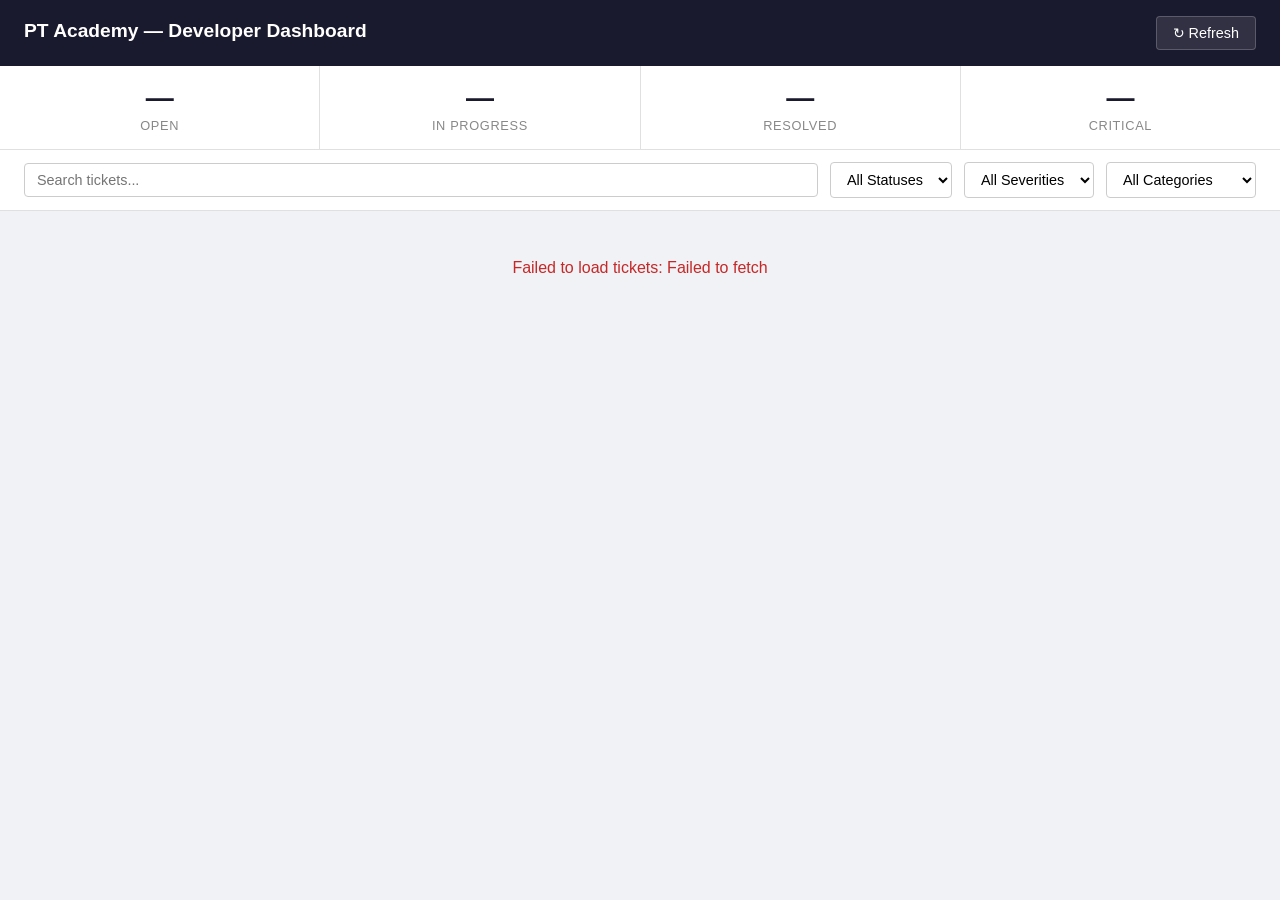
==== dashboard.html @ 459d98c8 "Add developer dashboard for ticket management - dashboard.html: Ticket table with stats bar, filters" ====
<!DOCTYPE html>
<html lang="en">
<head>
    <meta charset="UTF-8">
    <meta name="viewport" content="width=device-width, initial-scale=1.0">
    <title>PT Academy — Developer Dashboard</title>
    <link rel="stylesheet" href="dashboard.css">
</head>
<body>
    <div class="app">
        <!-- Header -->
        <header class="header">
            <div class="header-left">
                <h1>PT Academy — Developer Dashboard</h1>
                <span class="last-updated" id="lastUpdated"></span>
            </div>
            <button class="refresh-btn" id="refreshBtn">&#8635; Refresh</button>
        </header>

        <!-- Stats Bar -->
        <div class="stats-bar" id="statsBar">
            <div class="stat">
                <span class="stat-value" id="statOpen">—</span>
                <span class="stat-label">Open</span>
            </div>
            <div class="stat">
                <span class="stat-value" id="statInProgress">—</span>
                <span class="stat-label">In Progress</span>
            </div>
            <div class="stat">
                <span class="stat-value" id="statResolved">—</span>
                <span class="stat-label">Resolved</span>
            </div>
            <div class="stat">
                <span class="stat-value" id="statCritical">—</span>
                <span class="stat-label">Critical</span>
            </div>
        </div>

        <!-- Filters -->
        <div class="filters">
            <input type="text" id="searchInput" placeholder="Search tickets..." class="search-input">
            <select id="filterStatus" class="filter-select">
                <option value="">All Statuses</option>
                <option value="Open">Open</option>
                <option value="In Progress">In Progress</option>
                <option value="Resolved">Resolved</option>
            </select>
            <select id="filterSeverity" class="filter-select">
                <option value="">All Severities</option>
                <option value="Critical">Critical</option>
                <option value="High">High</option>
                <option value="Medium">Medium</option>
                <option value="Low">Low</option>
            </select>
            <select id="filterCategory" class="filter-select">
                <option value="">All Categories</option>
                <option value="Bug">Bug</option>
                <option value="Data Issue">Data Issue</option>
                <option value="Access Problem">Access Problem</option>
                <option value="Other">Other</option>
            </select>
        </div>

        <!-- Loading / Error States -->
        <div id="loadingState" class="state-message">Loading tickets...</div>
        <div id="errorState" class="state-message error" style="display:none;"></div>
        <div id="emptyState" class="state-message" style="display:none;">No tickets match your filters.</div>

        <!-- Ticket Table -->
        <div class="table-wrap" id="tableWrap" style="display:none;">
            <table class="ticket-table">
                <thead>
                    <tr>
                        <th>#</th>
                        <th>Date</th>
                        <th>Name</th>
                        <th>Category</th>
                        <th>Severity</th>
                        <th>Status</th>
                        <th>CRM URL</th>
                        <th></th>
                    </tr>
                </thead>
                <tbody id="ticketTableBody"></tbody>
            </table>
        </div>

        <!-- Ticket Detail Panel -->
        <div class="detail-panel" id="detailPanel" style="display:none;">
            <div class="detail-header">
                <h2 id="detailTitle">Ticket #</h2>
                <button class="close-btn" id="closeDetail">&times;</button>
            </div>
            <div class="detail-body">
                <div class="detail-meta" id="detailMeta"></div>

                <div class="detail-section">
                    <h3>Issue Description</h3>
                    <p id="detailDescription"></p>
                </div>

                <div class="detail-section" id="detailScreenshotWrap" style="display:none;">
                    <h3>Screenshot</h3>
                    <a id="detailScreenshot" href="#" target="_blank" class="screenshot-link">View screenshot in Google Drive</a>
                </div>

                <div class="detail-section">
                    <h3>Update Ticket</h3>
                    <div class="update-form">
                        <label for="updateStatus">Status</label>
                        <select id="updateStatus" class="filter-select">
                            <option value="Open">Open</option>
                            <option value="In Progress">In Progress</option>
                            <option value="Resolved">Resolved</option>
                        </select>

                        <label for="updateNotes">Developer Notes</label>
                        <textarea id="updateNotes" rows="4" placeholder="Add your notes here..."></textarea>

                        <button class="save-btn" id="saveBtn">Save Changes</button>
                        <span class="save-feedback" id="saveFeedback"></span>
                    </div>
                </div>
            </div>
        </div>
    </div>

    <script src="dashboard.js"></script>
</body>
</html>
---- dashboard.css ----
* {
    margin: 0;
    padding: 0;
    box-sizing: border-box;
}

body {
    font-family: -apple-system, BlinkMacSystemFont, 'Segoe UI', Roboto, Oxygen, Ubuntu, Cantarell, sans-serif;
    background: #f0f2f5;
    color: #1a1a1a;
    min-height: 100vh;
}

/* Header */
.header {
    background: #1a1a2e;
    color: white;
    padding: 1rem 1.5rem;
    display: flex;
    align-items: center;
    justify-content: space-between;
    box-shadow: 0 2px 4px rgba(0,0,0,0.2);
}

.header h1 {
    font-size: 1.2rem;
    font-weight: 600;
}

.last-updated {
    display: block;
    font-size: 0.8rem;
    color: #aaa;
    margin-top: 0.25rem;
}

.refresh-btn {
    background: rgba(255,255,255,0.1);
    color: white;
    border: 1px solid rgba(255,255,255,0.2);
    border-radius: 4px;
    padding: 0.5rem 1rem;
    font-size: 0.9rem;
    cursor: pointer;
    transition: background 0.2s;
    white-space: nowrap;
}

.refresh-btn:hover {
    background: rgba(255,255,255,0.2);
}

.refresh-btn:disabled {
    opacity: 0.5;
    cursor: not-allowed;
}

/* Stats Bar */
.stats-bar {
    background: white;
    display: flex;
    gap: 0;
    border-bottom: 1px solid #e0e0e0;
}

.stat {
    flex: 1;
    padding: 1rem 1.5rem;
    display: flex;
    flex-direction: column;
    align-items: center;
    border-right: 1px solid #e0e0e0;
    gap: 0.25rem;
}

.stat:last-child {
    border-right: none;
}

.stat-value {
    font-size: 1.75rem;
    font-weight: 700;
    color: #1a1a2e;
}

.stat-label {
    font-size: 0.8rem;
    color: #888;
    text-transform: uppercase;
    letter-spacing: 0.05em;
}

/* Filters */
.filters {
    background: white;
    padding: 0.75rem 1.5rem;
    display: flex;
    gap: 0.75rem;
    align-items: center;
    border-bottom: 1px solid #e0e0e0;
    flex-wrap: wrap;
}

.search-input {
    flex: 1;
    min-width: 180px;
    padding: 0.5rem 0.75rem;
    border: 1px solid #ccc;
    border-radius: 4px;
    font-size: 0.9rem;
    font-family: inherit;
}

.search-input:focus {
    outline: none;
    border-color: #0066cc;
    box-shadow: 0 0 0 2px rgba(0,102,204,0.1);
}

.filter-select {
    padding: 0.5rem 0.75rem;
    border: 1px solid #ccc;
    border-radius: 4px;
    font-size: 0.9rem;
    font-family: inherit;
    background: white;
    cursor: pointer;
}

.filter-select:focus {
    outline: none;
    border-color: #0066cc;
}

/* State Messages */
.state-message {
    text-align: center;
    padding: 3rem;
    color: #888;
    font-size: 1rem;
}

.state-message.error {
    color: #c62828;
}

/* Table */
.table-wrap {
    overflow-x: auto;
    background: white;
    margin: 1.5rem;
    border-radius: 6px;
    box-shadow: 0 1px 3px rgba(0,0,0,0.1);
}

.ticket-table {
    width: 100%;
    border-collapse: collapse;
    font-size: 0.9rem;
}

.ticket-table thead {
    background: #f8f9fa;
}

.ticket-table th {
    padding: 0.75rem 1rem;
    text-align: left;
    font-weight: 600;
    color: #666;
    font-size: 0.8rem;
    text-transform: uppercase;
    letter-spacing: 0.05em;
    border-bottom: 1px solid #e0e0e0;
    white-space: nowrap;
}

.ticket-table td {
    padding: 0.75rem 1rem;
    border-bottom: 1px solid #f0f0f0;
    vertical-align: middle;
}

.ticket-table tbody tr {
    cursor: pointer;
    transition: background 0.15s;
}

.ticket-table tbody tr:hover {
    background: #f5f8ff;
}

.ticket-table tbody tr.active {
    background: #ebf2ff;
}

.ticket-table tbody tr:last-child td {
    border-bottom: none;
}

.ticket-num {
    font-weight: 700;
    color: #444;
}

.ticket-date {
    color: #888;
    font-size: 0.85rem;
    white-space: nowrap;
}

.crm-url {
    max-width: 200px;
    overflow: hidden;
    text-overflow: ellipsis;
    white-space: nowrap;
    color: #0066cc;
    font-size: 0.85rem;
}

/* Badges */
.badge {
    display: inline-block;
    padding: 0.2rem 0.6rem;
    border-radius: 999px;
    font-size: 0.78rem;
    font-weight: 600;
    white-space: nowrap;
}

/* Severity badges */
.badge-critical { background: #fce4e4; color: #c62828; }
.badge-high     { background: #fff3e0; color: #e65100; }
.badge-medium   { background: #fffde7; color: #f57f17; }
.badge-low      { background: #e8f5e9; color: #2e7d32; }

/* Status badges */
.badge-open        { background: #e3f2fd; color: #1565c0; }
.badge-in-progress { background: #fff8e1; color: #f57f17; }
.badge-resolved    { background: #e8f5e9; color: #2e7d32; }

.view-btn {
    padding: 0.35rem 0.75rem;
    background: #0066cc;
    color: white;
    border: none;
    border-radius: 4px;
    font-size: 0.8rem;
    cursor: pointer;
    transition: background 0.2s;
    white-space: nowrap;
}

.view-btn:hover {
    background: #0052a3;
}

/* Detail Panel */
.detail-panel {
    position: fixed;
    top: 0;
    right: 0;
    width: 480px;
    max-width: 100%;
    height: 100vh;
    background: white;
    box-shadow: -4px 0 20px rgba(0,0,0,0.15);
    z-index: 100;
    display: flex;
    flex-direction: column;
    overflow: hidden;
}

.detail-header {
    padding: 1.25rem 1.5rem;
    background: #1a1a2e;
    color: white;
    display: flex;
    align-items: center;
    justify-content: space-between;
    flex-shrink: 0;
}

.detail-header h2 {
    font-size: 1.1rem;
    font-weight: 600;
}

.close-btn {
    background: none;
    border: none;
    color: white;
    font-size: 1.5rem;
    cursor: pointer;
    line-height: 1;
    opacity: 0.7;
    transition: opacity 0.2s;
}

.close-btn:hover {
    opacity: 1;
}

.detail-body {
    flex: 1;
    overflow-y: auto;
    padding: 1.5rem;
}

.detail-meta {
    display: flex;
    flex-wrap: wrap;
    gap: 0.5rem;
    margin-bottom: 1.5rem;
    padding-bottom: 1.5rem;
    border-bottom: 1px solid #f0f0f0;
}

.meta-item {
    font-size: 0.85rem;
    color: #666;
}

.meta-item strong {
    color: #1a1a1a;
}

.detail-section {
    margin-bottom: 1.5rem;
    padding-bottom: 1.5rem;
    border-bottom: 1px solid #f0f0f0;
}

.detail-section:last-child {
    border-bottom: none;
}

.detail-section h3 {
    font-size: 0.85rem;
    text-transform: uppercase;
    letter-spacing: 0.05em;
    color: #888;
    margin-bottom: 0.75rem;
}

.detail-section p {
    font-size: 0.95rem;
    line-height: 1.6;
    color: #333;
    white-space: pre-wrap;
}

.screenshot-link {
    color: #0066cc;
    font-size: 0.9rem;
    text-decoration: none;
}

.screenshot-link:hover {
    text-decoration: underline;
}

/* Update Form */
.update-form {
    display: flex;
    flex-direction: column;
    gap: 0.75rem;
}

.update-form label {
    font-size: 0.85rem;
    font-weight: 600;
    color: #444;
}

.update-form textarea {
    padding: 0.75rem;
    border: 1px solid #ccc;
    border-radius: 4px;
    font-size: 0.9rem;
    font-family: inherit;
    resize: vertical;
    min-height: 100px;
}

.update-form textarea:focus {
    outline: none;
    border-color: #0066cc;
    box-shadow: 0 0 0 2px rgba(0,102,204,0.1);
}

.save-btn {
    padding: 0.75rem;
    background: #0066cc;
    color: white;
    border: none;
    border-radius: 4px;
    font-size: 0.95rem;
    font-weight: 600;
    cursor: pointer;
    transition: background 0.2s;
}

.save-btn:hover:not(:disabled) {
    background: #0052a3;
}

.save-btn:disabled {
    opacity: 0.6;
    cursor: not-allowed;
}

.save-feedback {
    font-size: 0.85rem;
    text-align: center;
    min-height: 1.2rem;
}

.save-feedback.success { color: #2e7d32; }
.save-feedback.error   { color: #c62828; }

/* Responsive */
@media (max-width: 700px) {
    .table-wrap {
        margin: 0.75rem;
    }

    .stats-bar {
        flex-wrap: wrap;
    }

    .stat {
        flex: 1 1 50%;
    }

    .detail-panel {
        width: 100%;
    }
}
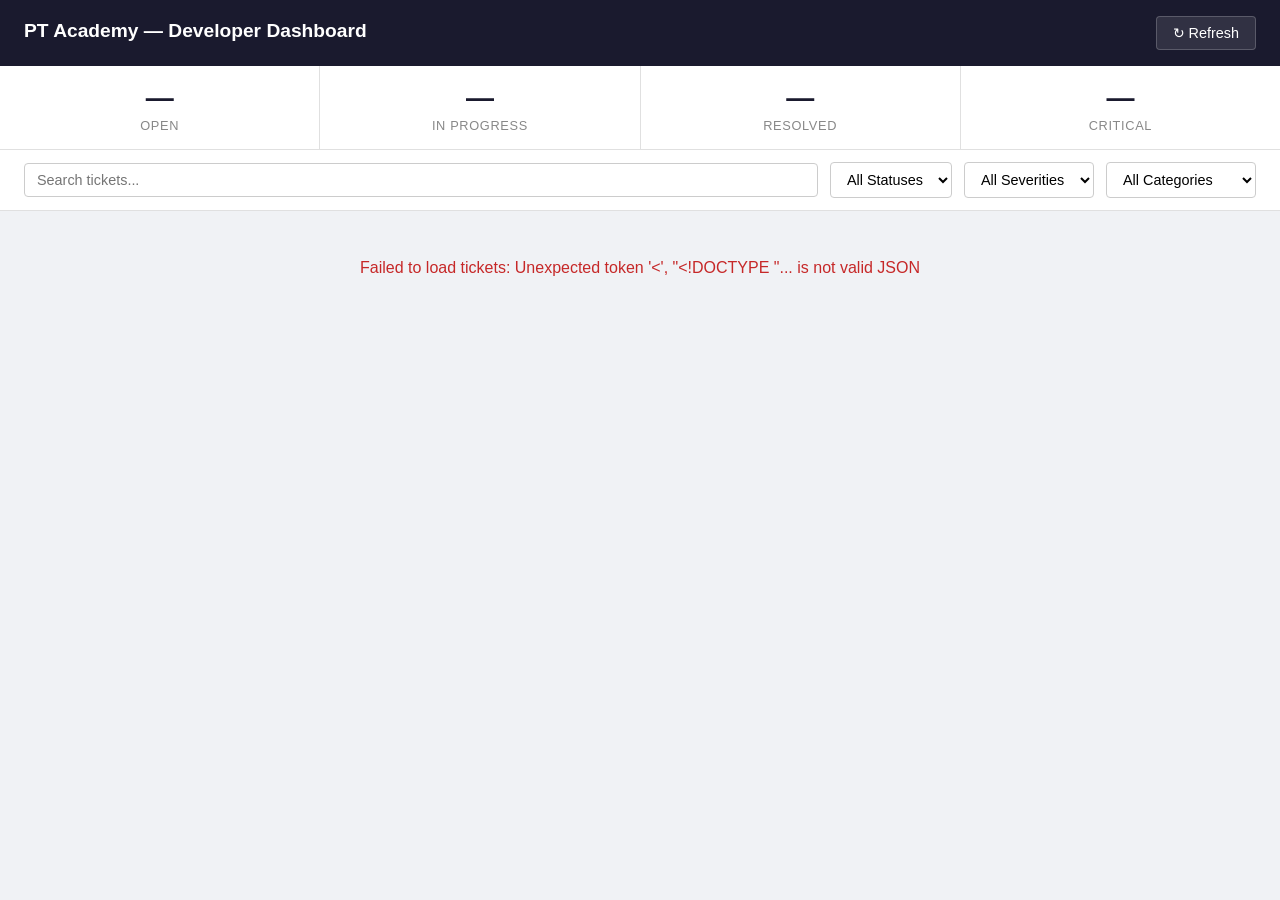
==== commit 075efac3: "Add message threading to developer dashboard - New Message Thread section in ticket detail panel - D" ====
--- a/dashboard.html
+++ b/dashboard.html
@@ -105,6 +105,16 @@
                     <a id="detailScreenshot" href="#" target="_blank" class="screenshot-link">View screenshot in Google Drive</a>
                 </div>
 
+                <div class="detail-section" id="threadSection">
+                    <h3>Message Thread</h3>
+                    <div id="threadMessages" class="thread-messages"></div>
+                    <div class="thread-reply">
+                        <textarea id="replyText" rows="3" placeholder="Reply to the team member..."></textarea>
+                        <button class="save-btn" id="replyBtn">Send Reply</button>
+                        <span class="save-feedback" id="replyFeedback"></span>
+                    </div>
+                </div>
+
                 <div class="detail-section">
                     <h3>Update Ticket</h3>
                     <div class="update-form">
--- a/dashboard.css
+++ b/dashboard.css
@@ -419,6 +419,99 @@
 .save-feedback.success { color: #2e7d32; }
 .save-feedback.error   { color: #c62828; }
 
+/* Message Thread */
+.thread-messages {
+    max-height: 280px;
+    overflow-y: auto;
+    display: flex;
+    flex-direction: column;
+    gap: 0.75rem;
+    margin-bottom: 1rem;
+    padding-right: 0.25rem;
+}
+
+.thread-loading,
+.thread-empty,
+.thread-error {
+    font-size: 0.85rem;
+    color: #888;
+    font-style: italic;
+    text-align: center;
+    padding: 0.5rem 0;
+}
+
+.thread-error { color: #c62828; }
+
+.message-bubble {
+    padding: 0.65rem 0.85rem;
+    border-radius: 8px;
+    max-width: 90%;
+    font-size: 0.88rem;
+    line-height: 1.5;
+}
+
+.bubble-team {
+    background: #e3f2fd;
+    align-self: flex-start;
+    border-bottom-left-radius: 2px;
+}
+
+.bubble-developer {
+    background: #e8f5e9;
+    align-self: flex-end;
+    border-bottom-right-radius: 2px;
+    text-align: right;
+}
+
+.bubble-header {
+    display: flex;
+    justify-content: space-between;
+    align-items: baseline;
+    gap: 0.5rem;
+    margin-bottom: 0.3rem;
+}
+
+.bubble-developer .bubble-header {
+    flex-direction: row-reverse;
+}
+
+.bubble-header strong {
+    font-size: 0.8rem;
+    color: #444;
+}
+
+.bubble-time {
+    font-size: 0.75rem;
+    color: #999;
+    white-space: nowrap;
+}
+
+.bubble-body {
+    white-space: pre-wrap;
+    word-break: break-word;
+}
+
+.thread-reply {
+    display: flex;
+    flex-direction: column;
+    gap: 0.5rem;
+}
+
+.thread-reply textarea {
+    padding: 0.65rem 0.75rem;
+    border: 1px solid #ccc;
+    border-radius: 4px;
+    font-size: 0.9rem;
+    font-family: inherit;
+    resize: vertical;
+}
+
+.thread-reply textarea:focus {
+    outline: none;
+    border-color: #0066cc;
+    box-shadow: 0 0 0 2px rgba(0,102,204,0.1);
+}
+
 /* Responsive */
 @media (max-width: 700px) {
     .table-wrap {
